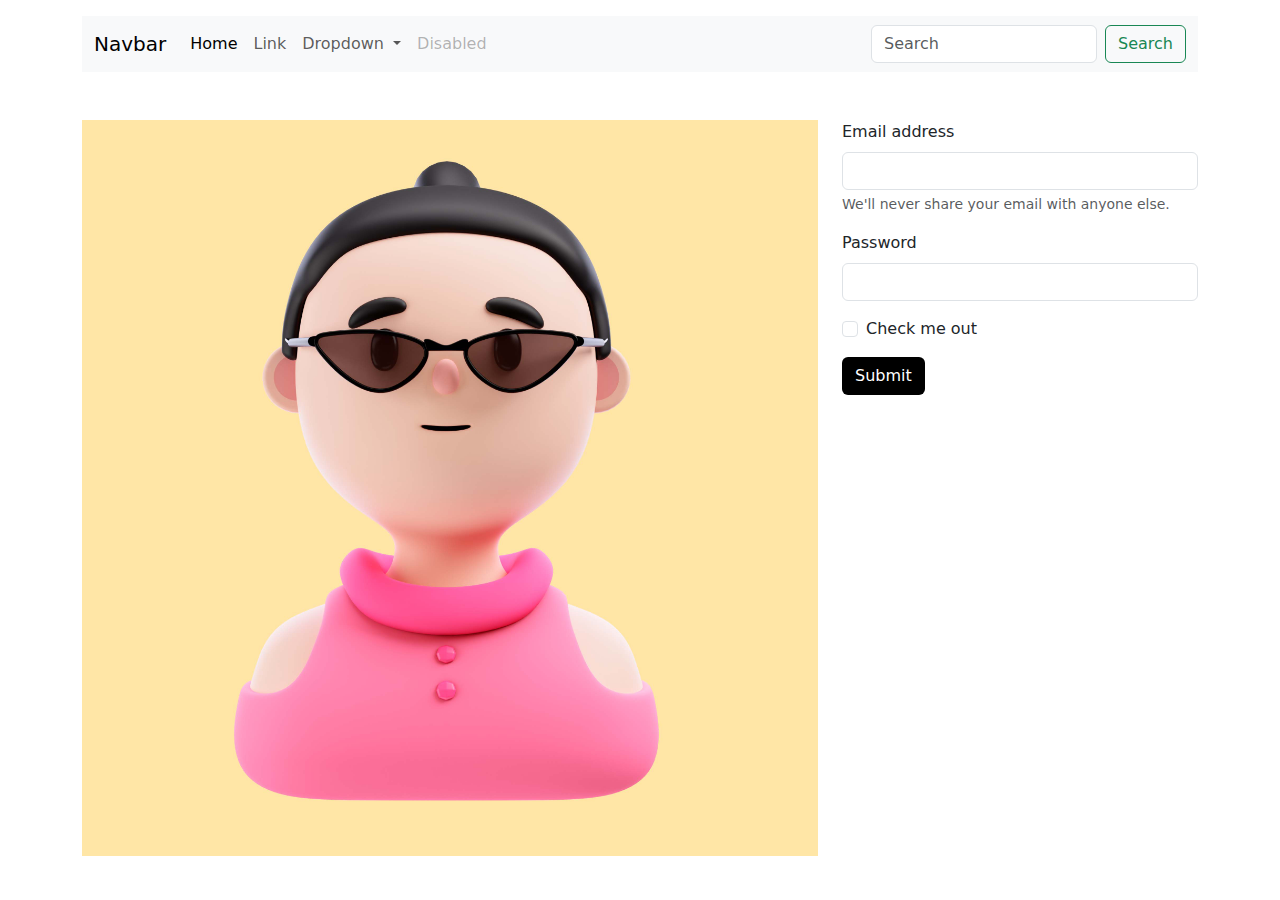
==== bootstrap/local/index.html @ 655df4aa "intro a js" ====
<!DOCTYPE html>
<html lang="en">
  <head>
    <meta charset="UTF-8" />
    <meta name="viewport" content="width=device-width, initial-scale=1.0" />
    <title>Document</title>
    <link rel="stylesheet" href="./assets/css/bootstrap.min.css" />
    <link rel="stylesheet" href="./assets/css/estilo.css" />
  </head>
  <body>
    <div class="container">
      <div class="row mt-3">
        <!--inicio del menu-->
        <div class="col">
          <nav class="navbar navbar-expand-lg bg-body-tertiary">
            <div class="container-fluid">
              <a class="navbar-brand" href="#">Navbar</a>
              <button
                class="navbar-toggler"
                type="button"
                data-bs-toggle="collapse"
                data-bs-target="#navbarSupportedContent"
                aria-controls="navbarSupportedContent"
                aria-expanded="false"
                aria-label="Toggle navigation"
              >
                <span class="navbar-toggler-icon"></span>
              </button>
              <div class="collapse navbar-collapse" id="navbarSupportedContent">
                <ul class="navbar-nav me-auto mb-2 mb-lg-0">
                  <li class="nav-item">
                    <a class="nav-link active" aria-current="page" href="#"
                      >Home</a
                    >
                  </li>
                  <li class="nav-item">
                    <a class="nav-link" href="#">Link</a>
                  </li>
                  <li class="nav-item dropdown">
                    <a
                      class="nav-link dropdown-toggle"
                      href="#"
                      role="button"
                      data-bs-toggle="dropdown"
                      aria-expanded="false"
                    >
                      Dropdown
                    </a>
                    <ul class="dropdown-menu">
                      <li><a class="dropdown-item" href="#">Action</a></li>
                      <li>
                        <a class="dropdown-item" href="#">Another action</a>
                      </li>
                      <li><hr class="dropdown-divider" /></li>
                      <li>
                        <a class="dropdown-item" href="#"
                          >Something else here</a
                        >
                      </li>
                    </ul>
                  </li>
                  <li class="nav-item">
                    <a class="nav-link disabled" aria-disabled="true"
                      >Disabled</a
                    >
                  </li>
                </ul>
                <form class="d-flex" role="search">
                  <input
                    class="form-control me-2"
                    type="search"
                    placeholder="Search"
                    aria-label="Search"
                  />
                  <button class="btn btn-outline-success" type="submit">
                    Search
                  </button>
                </form>
              </div>
            </div>
          </nav>
        </div>
        <!--fin del menu-->
      </div>
      <div class="row mt-5">
        <div class="col-8">
          <img src="./assets/media/7309667.jpg" class="img-fluid" alt="..." />
        </div>
        <div class="col-4">
          <form>
            <div class="mb-3">
              <label for="exampleInputEmail1" class="form-label"
                >Email address</label
              >
              <input
                type="email"
                class="form-control"
                id="exampleInputEmail1"
                aria-describedby="emailHelp"
              />
              <div id="emailHelp" class="form-text">
                We'll never share your email with anyone else.
              </div>
            </div>
            <div class="mb-3">
              <label for="exampleInputPassword1" class="form-label"
                >Password</label
              >
              <input
                type="password"
                class="form-control"
                id="exampleInputPassword1"
              />
            </div>
            <div class="mb-3 form-check">
              <input
                type="checkbox"
                class="form-check-input"
                id="exampleCheck1"
              />
              <label class="form-check-label" for="exampleCheck1"
                >Check me out</label
              >
            </div>
            <button type="submit" class="btn miboton">Submit</button>
          </form>
        </div>
      </div>
    </div>
    <script src="./assets/js/bootstrap.min.js"></script>
  </body>
</html>
---- bootstrap/local/assets/css/estilo.css ----
.miboton {
  background-color: black;
  color: white;
}
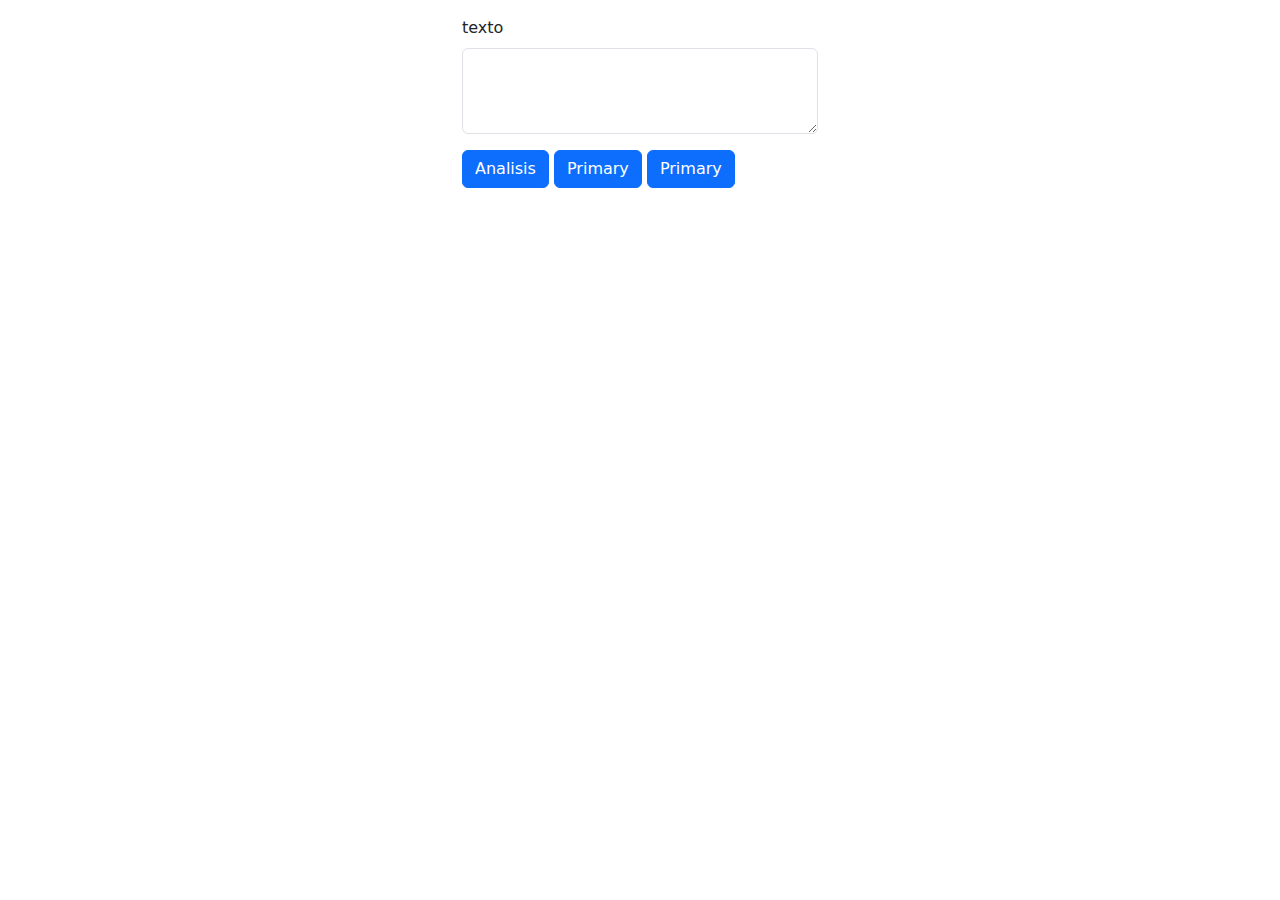
==== commit d09b3166: "bucles" ====
--- a/bootstrap/local/index.html
+++ b/bootstrap/local/index.html
@@ -10,120 +10,15 @@
   <body>
     <div class="container">
       <div class="row mt-3">
-        <!--inicio del menu-->
-        <div class="col">
-          <nav class="navbar navbar-expand-lg bg-body-tertiary">
-            <div class="container-fluid">
-              <a class="navbar-brand" href="#">Navbar</a>
-              <button
-                class="navbar-toggler"
-                type="button"
-                data-bs-toggle="collapse"
-                data-bs-target="#navbarSupportedContent"
-                aria-controls="navbarSupportedContent"
-                aria-expanded="false"
-                aria-label="Toggle navigation"
-              >
-                <span class="navbar-toggler-icon"></span>
-              </button>
-              <div class="collapse navbar-collapse" id="navbarSupportedContent">
-                <ul class="navbar-nav me-auto mb-2 mb-lg-0">
-                  <li class="nav-item">
-                    <a class="nav-link active" aria-current="page" href="#"
-                      >Home</a
-                    >
-                  </li>
-                  <li class="nav-item">
-                    <a class="nav-link" href="#">Link</a>
-                  </li>
-                  <li class="nav-item dropdown">
-                    <a
-                      class="nav-link dropdown-toggle"
-                      href="#"
-                      role="button"
-                      data-bs-toggle="dropdown"
-                      aria-expanded="false"
-                    >
-                      Dropdown
-                    </a>
-                    <ul class="dropdown-menu">
-                      <li><a class="dropdown-item" href="#">Action</a></li>
-                      <li>
-                        <a class="dropdown-item" href="#">Another action</a>
-                      </li>
-                      <li><hr class="dropdown-divider" /></li>
-                      <li>
-                        <a class="dropdown-item" href="#"
-                          >Something else here</a
-                        >
-                      </li>
-                    </ul>
-                  </li>
-                  <li class="nav-item">
-                    <a class="nav-link disabled" aria-disabled="true"
-                      >Disabled</a
-                    >
-                  </li>
-                </ul>
-                <form class="d-flex" role="search">
-                  <input
-                    class="form-control me-2"
-                    type="search"
-                    placeholder="Search"
-                    aria-label="Search"
-                  />
-                  <button class="btn btn-outline-success" type="submit">
-                    Search
-                  </button>
-                </form>
-              </div>
-            </div>
-          </nav>
-        </div>
-        <!--fin del menu-->
-      </div>
-      <div class="row mt-5">
-        <div class="col-8">
-          <img src="./assets/media/7309667.jpg" class="img-fluid" alt="..." />
-        </div>
+        <div class="col-4"></div>
         <div class="col-4">
-          <form>
-            <div class="mb-3">
-              <label for="exampleInputEmail1" class="form-label"
-                >Email address</label
-              >
-              <input
-                type="email"
-                class="form-control"
-                id="exampleInputEmail1"
-                aria-describedby="emailHelp"
-              />
-              <div id="emailHelp" class="form-text">
-                We'll never share your email with anyone else.
-              </div>
-            </div>
-            <div class="mb-3">
-              <label for="exampleInputPassword1" class="form-label"
-                >Password</label
-              >
-              <input
-                type="password"
-                class="form-control"
-                id="exampleInputPassword1"
-              />
-            </div>
-            <div class="mb-3 form-check">
-              <input
-                type="checkbox"
-                class="form-check-input"
-                id="exampleCheck1"
-              />
-              <label class="form-check-label" for="exampleCheck1"
-                >Check me out</label
-              >
-            </div>
-            <button type="submit" class="btn miboton">Submit</button>
-          </form>
+          <div class="mb-3">
+            <label for="exampleFormControlTextarea1" class="form-label">texto</label>
+            <textarea class="form-control" id="exampleFormControlTextarea1" rows="3"></textarea>
+          </div>
+          <button type="button" class="btn btn-primary">Analisis</button>
+          <button type="button" class="btn btn-primary">Primary</button>
+          <button type="button" class="btn btn-primary">Primary</button>
         </div>
       </div>
     </div>
